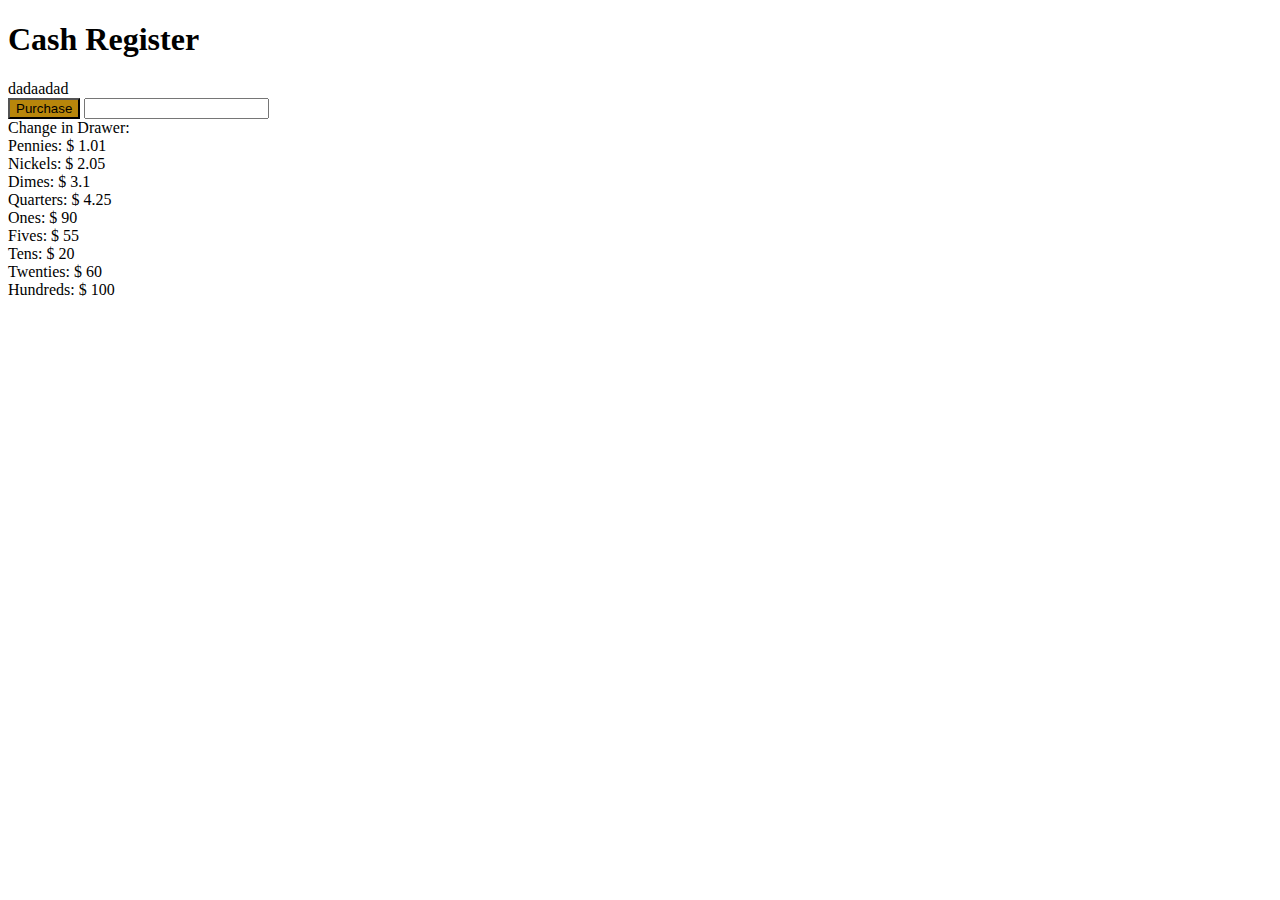
==== Cash register/index.html @ d9bfe2a1 "wrote the objects and initialized elements for DOM manipulation" ====
<!DOCTYPE html>
<html lang="en">

<head>
  <meta charset="UTF-8" />
  <meta http-equiv="X-UA-Compatible" content="IE=edge" />
  <meta name="viewport" content="width=device-width, initial-scale=1.0" />
  <title>Learn localStorage by Building a Todo App</title>
  <link rel="stylesheet" href="styles.css" />
</head>

<body>
  <main>
    <div>
      <h1>Cash Register</h1>
      <div id="status">dadaadad</div>
      <div id="change-due">
        <label for="purchase-btn"></label>
      <button style="background-color: darkgoldenrod;" id="purchase-btn"> Purchase </button> 
       <input id="cash-input" type="number">

      </div>
      <div>
        Change in Drawer:
        <div id="cid-element" > 

        </div>

      </div>
    </div>
  </main>
  <script src="script.js"></script>
</body>

</html>
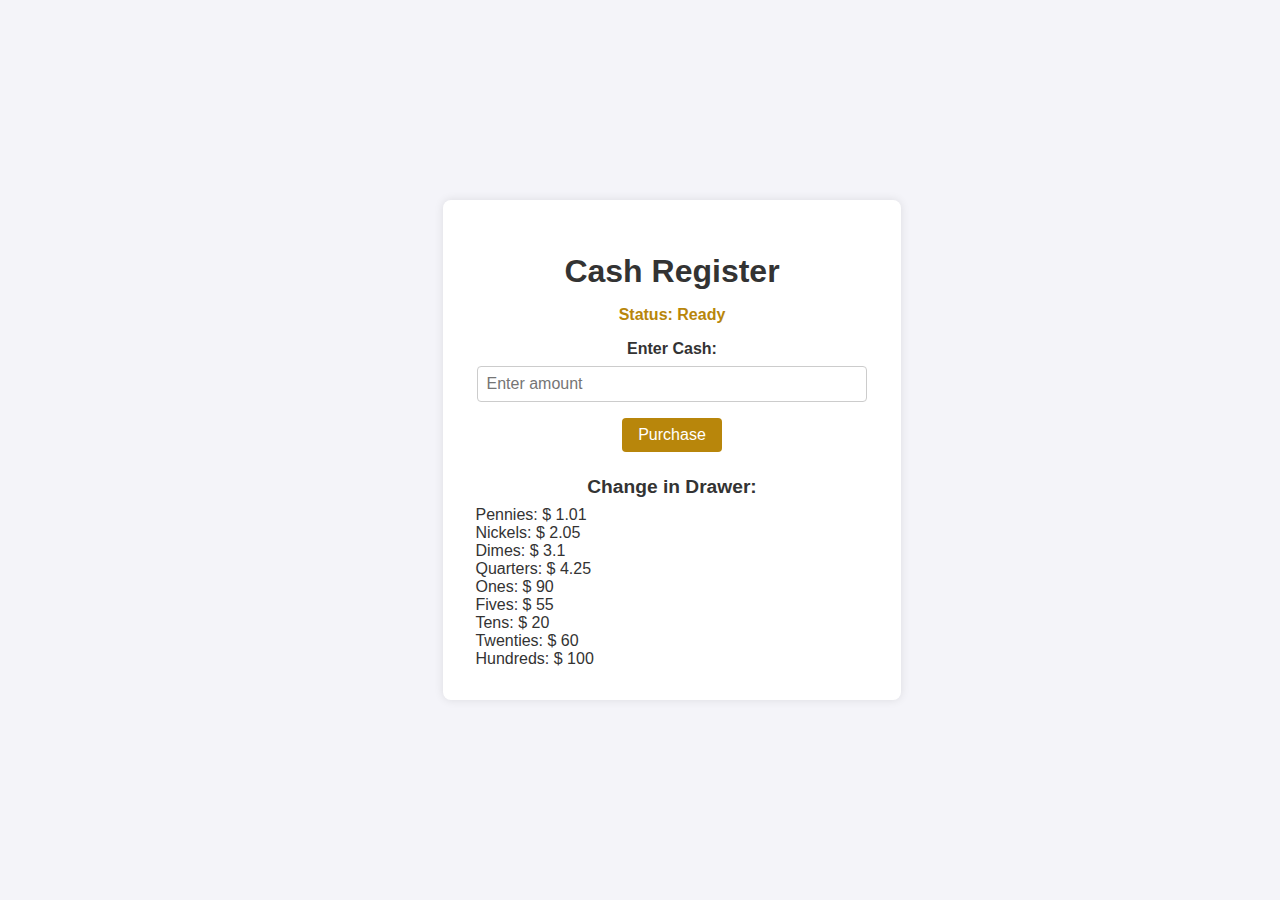
==== commit d29a3c5b: "improved the html and wrote a basic styles css" ====
--- a/Cash register/index.html
+++ b/Cash register/index.html
@@ -5,31 +5,27 @@
   <meta charset="UTF-8" />
   <meta http-equiv="X-UA-Compatible" content="IE=edge" />
   <meta name="viewport" content="width=device-width, initial-scale=1.0" />
-  <title>Learn localStorage by Building a Todo App</title>
+  <title>Cash Register</title>
   <link rel="stylesheet" href="styles.css" />
 </head>
 
 <body>
   <main>
-    <div>
+    <div class="container">
       <h1>Cash Register</h1>
-      <div id="status">dadaadad</div>
-      <div id="change-due">
-        <label for="purchase-btn"></label>
-      <button style="background-color: darkgoldenrod;" id="purchase-btn"> Purchase </button> 
-       <input id="cash-input" type="number">
-
+      <div id="status" class="status">Status: Ready</div>
+      <div class="change-due">
+        <label for="cash-input">Enter Cash:</label>
+        <input id="cash-input" type="number" placeholder="Enter amount">
+        <button id="purchase-btn">Purchase</button>
       </div>
-      <div>
-        Change in Drawer:
-        <div id="cid-element" > 
-
-        </div>
-
+      <div class="cid">
+        <h2>Change in Drawer:</h2>
+        <div id="cid-element"></div>
       </div>
     </div>
   </main>
   <script src="script.js"></script>
 </body>
 
-</html>+</html>
--- a/Cash register/styles.css
+++ b/Cash register/styles.css
@@ -0,0 +1,83 @@
+/* General Styles */
+body {
+  font-family: Arial, sans-serif;
+  background-color: #f4f4f9;
+  color: #333;
+  margin: 0;
+  padding: 0;
+  display: flex;
+  justify-content: center;
+  align-items: center;
+  height: 100vh;
+}
+
+.container {
+  background-color: #fff;
+  padding: 2rem;
+  box-shadow: 0 0 10px rgba(0, 0, 0, 0.1);
+  border-radius: 8px;
+  max-width: 400px;
+  width: 100%;
+  text-align: center;
+}
+
+/* Heading */
+h1 {
+  margin-bottom: 1rem;
+  font-size: 2rem;
+}
+
+/* Status */
+.status {
+  margin-bottom: 1rem;
+  font-weight: bold;
+  color: darkgoldenrod;
+}
+
+/* Change Due Section */
+.change-due {
+  margin-bottom: 1.5rem;
+}
+
+.change-due label {
+  display: block;
+  margin-bottom: 0.5rem;
+  font-weight: bold;
+}
+
+.change-due input {
+  width: calc(100% - 22px); /* Adjust width considering padding */
+  padding: 0.5rem;
+  margin-bottom: 1rem;
+  border: 1px solid #ccc;
+  border-radius: 4px;
+  font-size: 1rem;
+}
+
+.change-due button {
+  padding: 0.5rem 1rem;
+  background-color: darkgoldenrod;
+  color: white;
+  border: none;
+  border-radius: 4px;
+  font-size: 1rem;
+  cursor: pointer;
+}
+
+.change-due button:hover {
+  background-color: goldenrod;
+}
+
+/* Change in Drawer */
+.cid h2 {
+  margin-bottom: 0.5rem;
+  font-size: 1.2rem;
+}
+
+#cid-element {
+  text-align: left;
+}
+
+#cid-element div {
+  margin-bottom: 0.5rem;
+}
